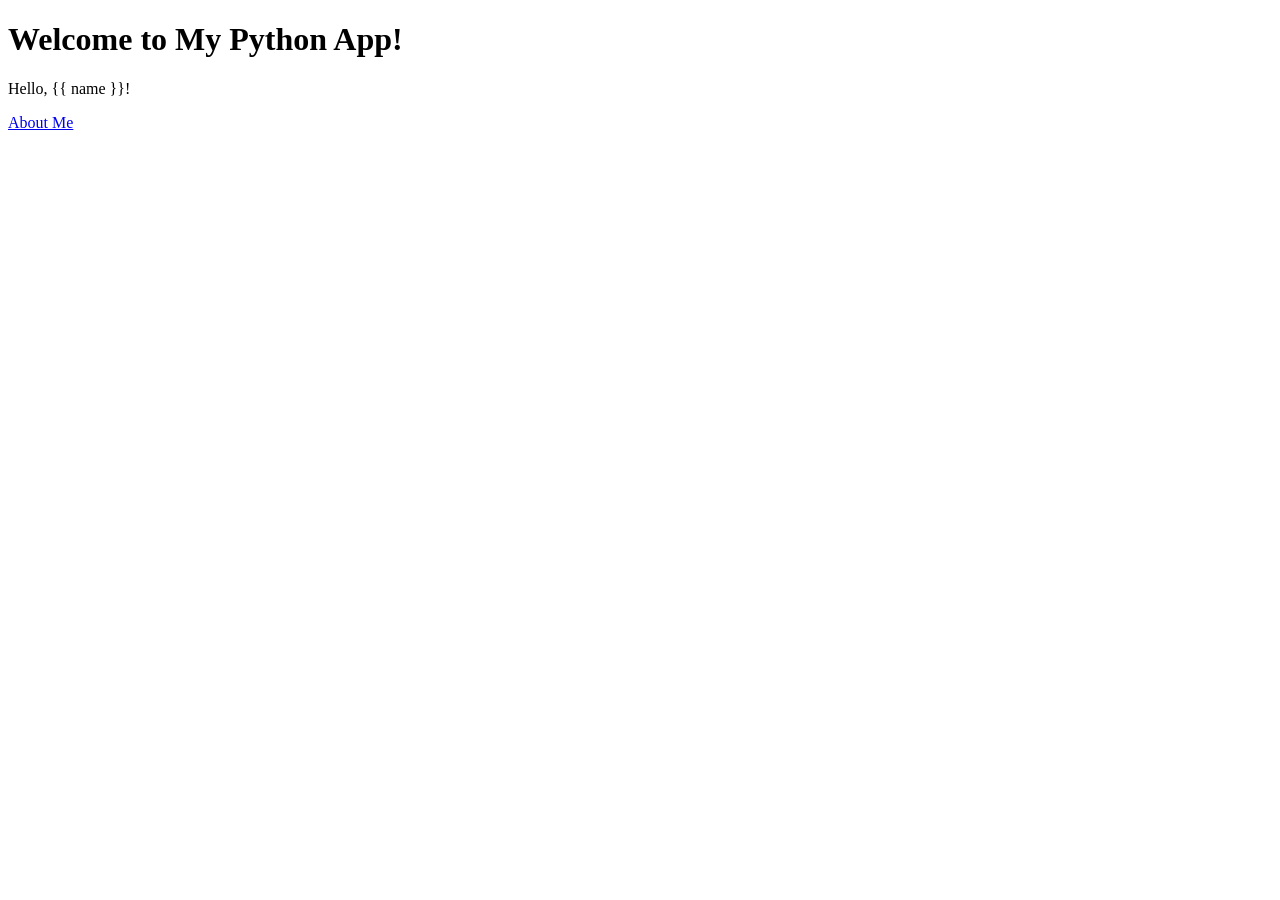
==== templates/index.html @ dbeb5070 "Initial Python Flask and Docker project" ====
<!DOCTYPE html>
<html lang="en">
<head>
    <meta charset="UTF-8">
    <meta name="viewport" content="width=device-width, initial-scale=1.0">
    <title>My Python App</title>
</head>
<body>
    <h1>Welcome to My Python App!</h1>
    <p>Hello, {{ name }}!</p>
    <a href="/about">About Me</a>
</body>
</html>
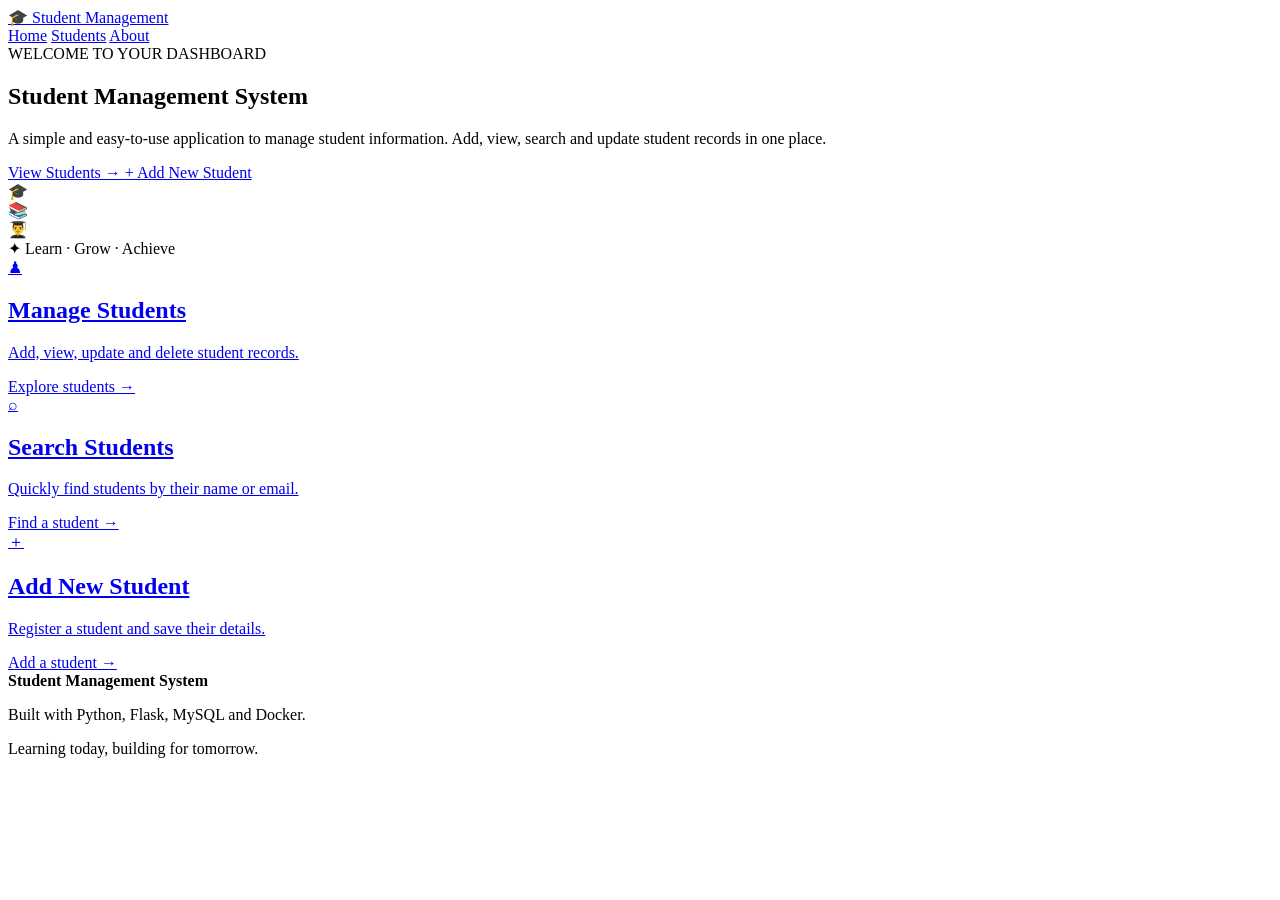
==== commit 97a72865: "Improved home page and styling" ====
--- a/templates/index.html
+++ b/templates/index.html
@@ -4,11 +4,90 @@
 <head>
     <meta charset="UTF-8">
     <meta name="viewport" content="width=device-width, initial-scale=1.0">
-    <title>My Python App</title>
+    <title>Student Management System</title>
+    <link rel="stylesheet" href="{{ url_for('static', filename='style.css') }}">
 </head>
 <body>
-    <h1>Welcome to My Python App!</h1>
-    <p>Hello, {{ name }}!</p>
-    <a href="/about">About Me</a>
+    <header class="navbar">
+        <a class="brand" href="/">
+            🎓 Student Management
+        </a>
+
+        <nav>
+            <a class="active" href="/">Home</a>
+            <a href="/students">Students</a>
+            <a href="/about">About</a>
+        </nav>
+    </header>
+
+    <main class="home-container">
+        <section class="hero">
+            <div class="hero-content">
+                <span class="eyebrow">WELCOME TO YOUR DASHBOARD</span>
+
+                <h1>Student Management <span>System</span></h1>
+
+                <p>
+                    A simple and easy-to-use application to manage student
+                    information. Add, view, search and update student records
+                    in one place.
+                </p>
+
+                <div class="hero-actions">
+                    <a class="button-primary" href="/students">
+                        View Students →
+                    </a>
+
+                    <a class="button-secondary" href="/students/add">
+                        + Add New Student
+                    </a>
+                </div>
+            </div>
+
+            <div class="hero-art" aria-hidden="true">
+                <div class="art-circle"></div>
+                <div class="art-card">
+                    <div class="art-cap">🎓</div>
+                    <div class="art-book">📚</div>
+                    <div class="art-person">👨‍🎓</div>
+                    <div class="art-line"></div>
+                    <div class="art-line short"></div>
+                    <div class="art-line"></div>
+                </div>
+                <div class="floating-badge">✦ Learn · Grow · Achieve</div>
+            </div>
+        </section>
+
+        <section class="feature-grid">
+            <a class="feature-card" href="/students">
+                <div class="feature-icon blue">♟</div>
+                <h2>Manage Students</h2>
+                <p>Add, view, update and delete student records.</p>
+                <span class="feature-link">Explore students →</span>
+            </a>
+
+            <a class="feature-card" href="/students">
+                <div class="feature-icon green">⌕</div>
+                <h2>Search Students</h2>
+                <p>Quickly find students by their name or email.</p>
+                <span class="feature-link">Find a student →</span>
+            </a>
+
+            <a class="feature-card" href="/students/add">
+                <div class="feature-icon orange">＋</div>
+                <h2>Add New Student</h2>
+                <p>Register a student and save their details.</p>
+                <span class="feature-link">Add a student →</span>
+            </a>
+        </section>
+
+        <footer class="home-footer">
+            <div>
+                <strong>Student Management System</strong>
+                <p>Built with Python, Flask, MySQL and Docker.</p>
+            </div>
+            <span>Learning today, building for tomorrow.</span>
+        </footer>
+    </main>
 </body>
 </html>
